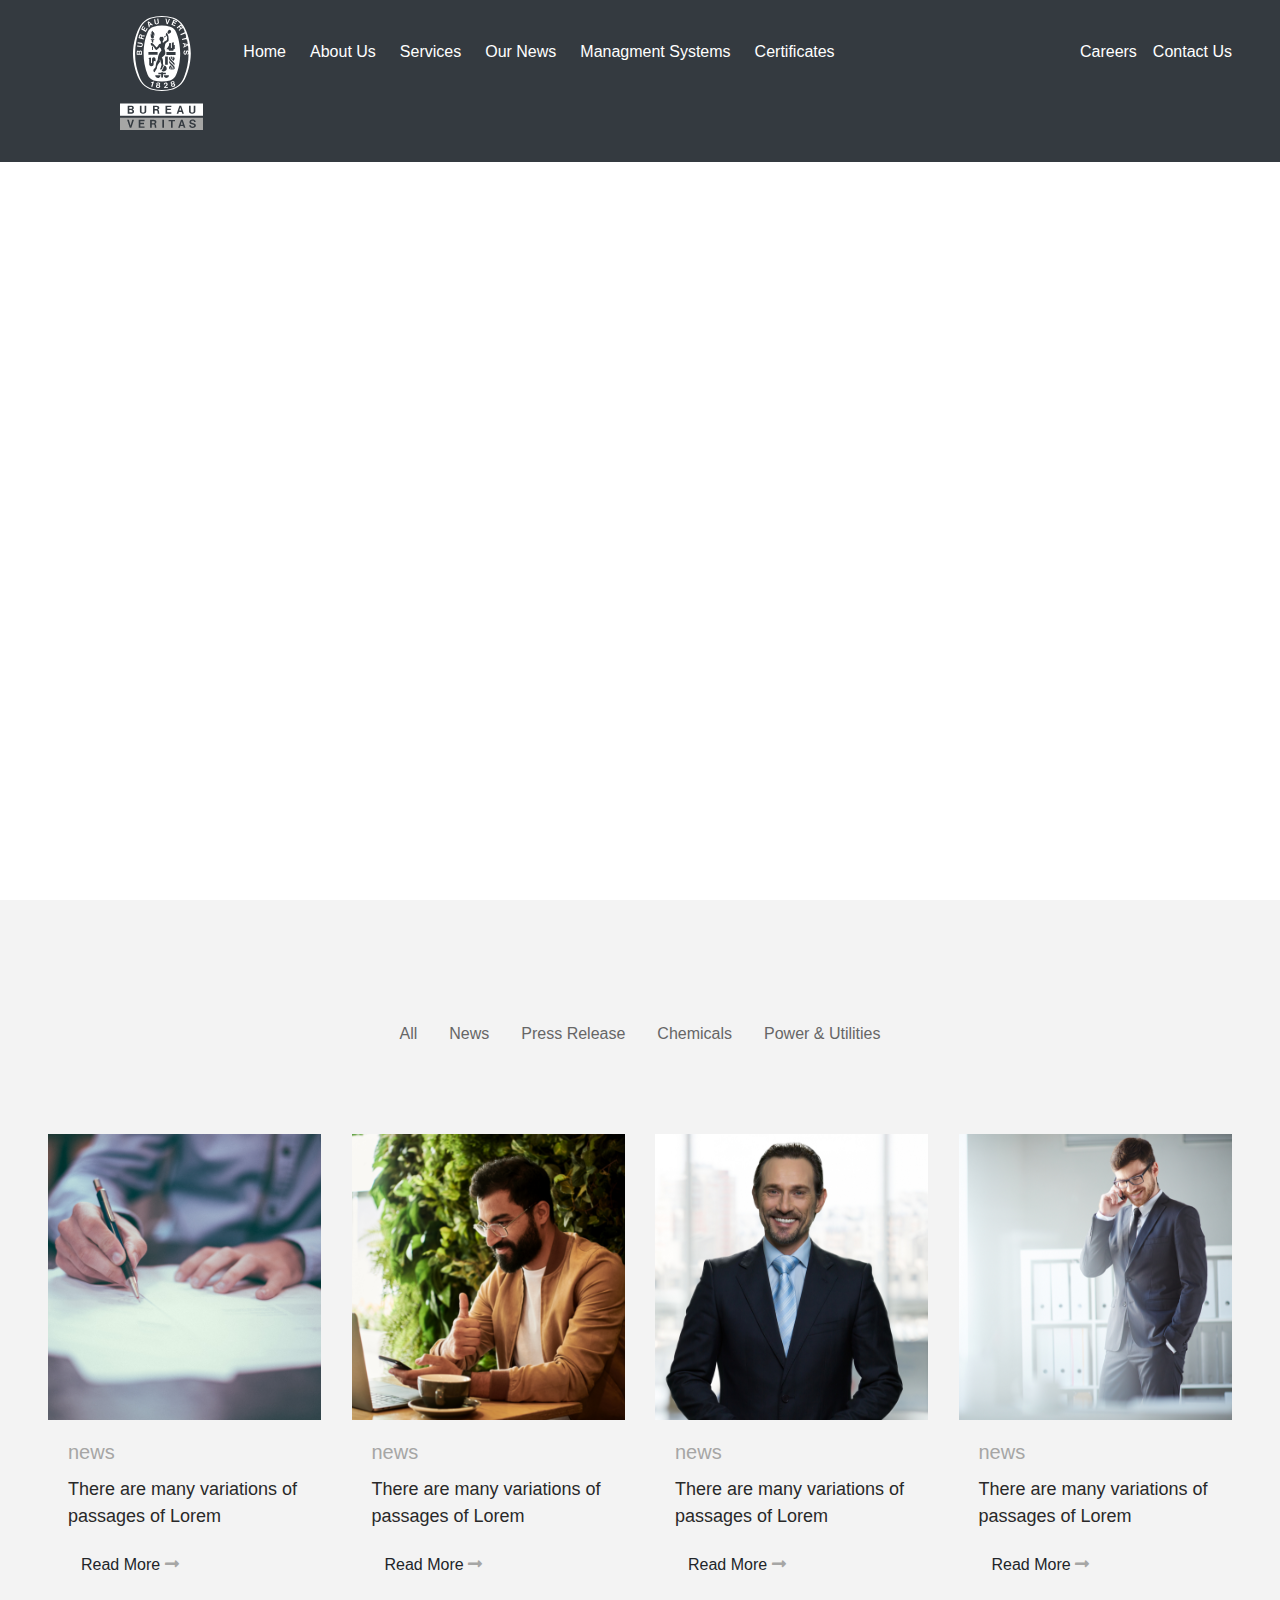
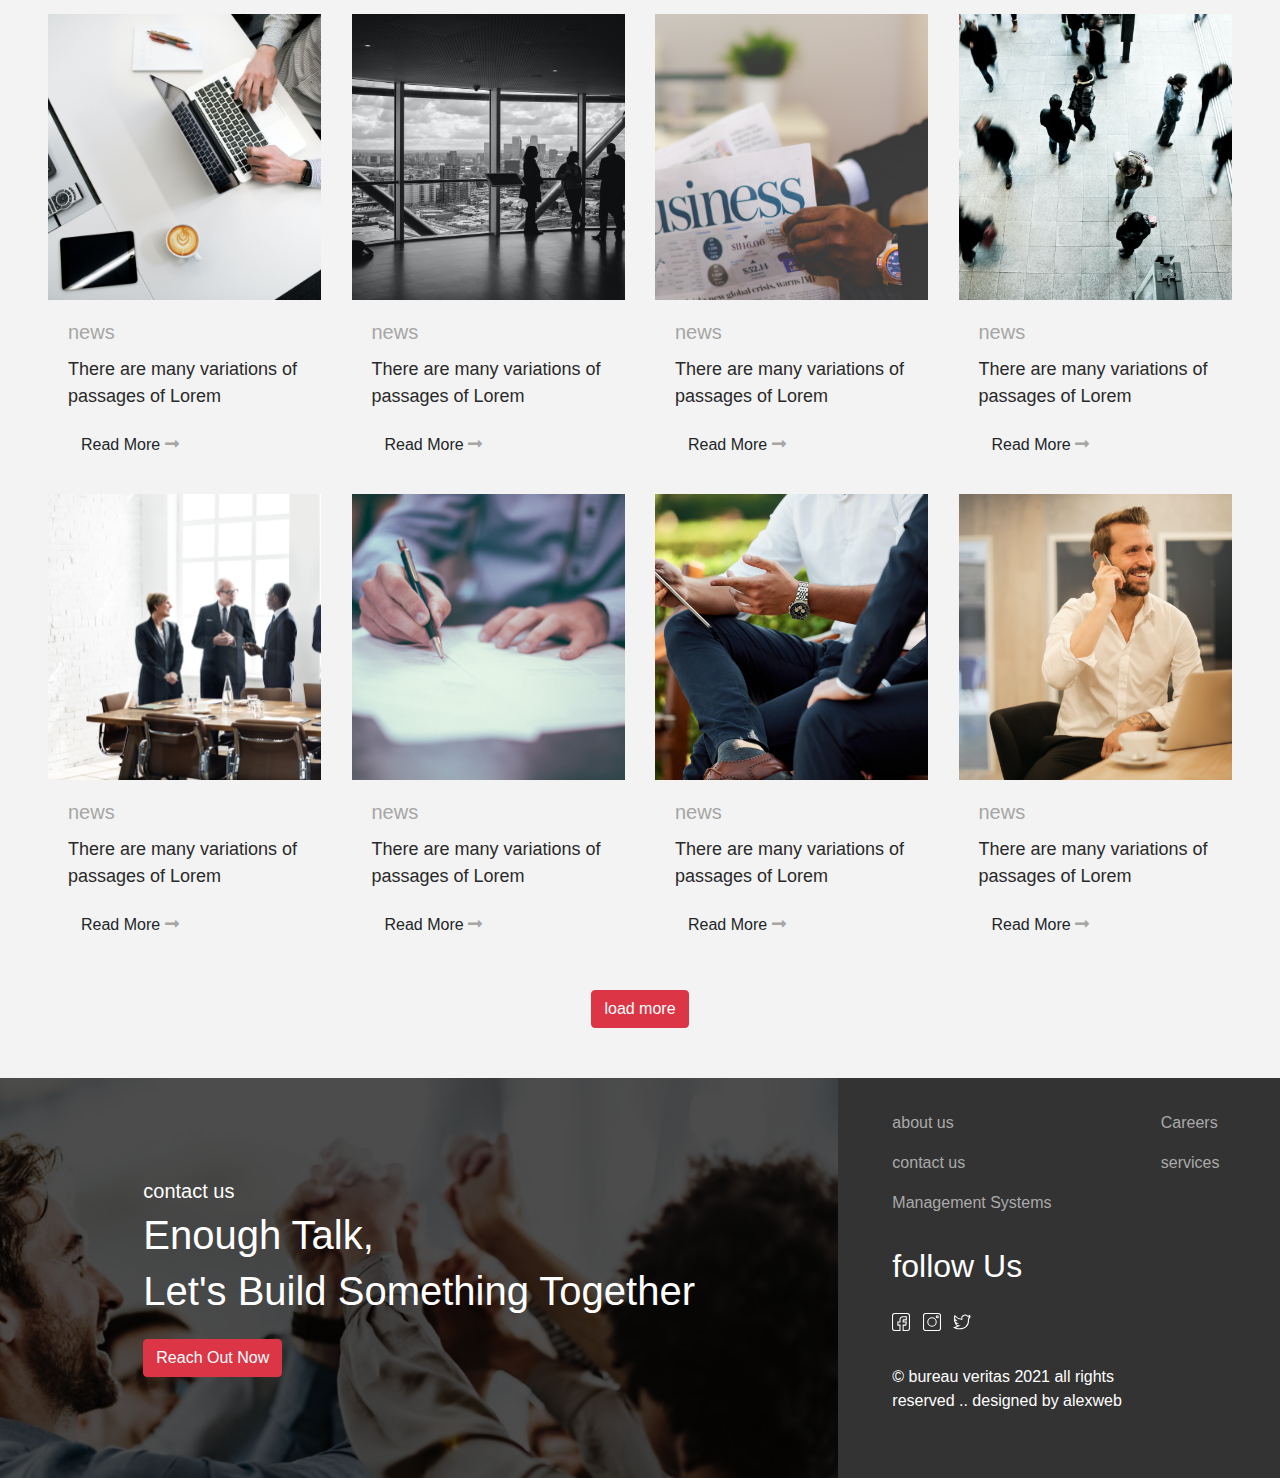
==== news.html @ 4af51568 "news page" ====
<!DOCTYPE html>
<html lang="en">

<head>
   <meta charset="UTF-8">
   <meta http-equiv="X-UA-Compatible" content="IE=edge">
   <meta name="viewport" content="width=device-width, initial-scale=1.0">
   <title>Home</title>
   <link rel="stylesheet" class="links-foot" href="css/style.css">
   <link rel="stylesheet" class="links-foot" href="css/news.css">
   <!-- //cdn owl -->
   <link rel="stylesheet" href="OwlCarousel2-2.3.4/dist/assets/owl.carousel.min.css">
   <link rel="stylesheet" href="OwlCarousel2-2.3.4/dist/assets/owl.theme.default.min.css">
   <link rel="stylesheet" href="https://cdnjs.cloudflare.com/ajax/libs/font-awesome/4.7.0/css/font-awesome.min.css">
   <link rel="stylesheet" href="https://cdnjs.cloudflare.com/ajax/libs/font-awesome/5.15.3/css/all.min.css">
   
   <link rel="stylesheet" href="https://maxcdn.bootstrapcdn.com/bootstrap/4.5.2/css/bootstrap.min.css">
   <script src="https://ajax.googleapis.com/ajax/libs/jquery/3.5.1/jquery.min.js"></script>
   <script src="https://cdnjs.cloudflare.com/ajax/libs/popper.js/1.16.0/umd/popper.min.js"></script>
   <script src="https://maxcdn.bootstrapcdn.com/bootstrap/4.5.2/js/bootstrap.min.js"></script>
</head>

<body>
   <header>
      <!-- <div class="mb-auto  p-1 top-nav">


         <div class="d-flex justify-content-between   ">
            <div class="comp-name  text-white">bureau veritas Egypt</div>

            <div class="p-2 mr-1 bg-danger"> <i class="fa fa-search" aria-hidden="true"></i> </div>
         </div>

      </div> -->

      <nav class="navbar navbar-expand-sm  bg-dark">
         <div class="contanier d-md-flex justify-content-center align-items-center   collapse navbar-collapse"   id="collapsibleNavbar">
            <div class="w-100">
               <div class="d-flex mb-3">
                  <div class="p-2">
                     <img src="assets/logo.svg" alt="logo" class="align-items-left logo">
                  </div>
                  <div class="p-2  ">
                     <ul class="navbar-nav d-flex flex-row m-3">
                        <li class="nav-item mr-2">
                           <a class="nav-link" href="index.html">Home</a>
                        </li>
                        <li class="nav-item mr-2">
                           <a class="nav-link" href="#">About Us</a>
                        </li>
                        <li class="nav-item mr-2">
                           <a class="nav-link" href="#">Services</a>
                        </li>
                        <li class="nav-item mr-2">
                           <a class="nav-link" href="#">Our News</a>
                        </li>
                        <li class="nav-item mr-2">
                           <a class="nav-link" href="#">Managment Systems</a>
                        </li>
                        <li class="nav-item mr-2">
                           <a class="nav-link" href="#">Certificates</a>
                        </li>
                     </ul>
                  </div>
                  <div class="p-2 ml-auto  ">
                     <ul class="navbar-nav d-flex flex-row m-3">
                        <li class="nav-item">
                           <a class="nav-link" href="#">Careers</a>
                        </li>
                        <li class="nav-item">
                           <a class="nav-link" href="#">Contact Us</a>
                        </li>
                     </ul>
                  </div>
               </div>
            </div>
         </div>
      </nav>
   </header>
   <!-- <main> -->
<section class="cover-news">
   

      <div class="bg-cover-news  ">
     
       
      </div>
   
</section>

<section class="news-cards">
   <div class="links  ">
      <ul class="nav justify-content-center">
         <li class="nav-item">
         <a class="nav-link nav-news  active" href="#">All</a>
         </li>
         <li class="nav-item">
         <a class="nav-link nav-news " href="#">News</a>
         </li>
         <li class="nav-item">
         <a class="nav-link nav-news" href="#">Press Release</a>
         </li>
         <li class="nav-item">
         <a class="nav-link nav-news  " href="#">Chemicals</a>
         </li>
         <li class="nav-item">
         <a class="nav-link nav-news  " href="#">Power & Utilities</a>
         </li>
      </ul>
   </div>
   <div class="contanier mx-5  ">
      <div class="row">

         <div class="col-md-3">
            <div class="card news-card">
               <div class="news-img-card">
                  <img class="img-fluid " src="assets/new-card-10.png" alt="Card image cap">
               </div>
               <div class="card-body news-content">
                 <h5 class="card-title">news</h5>
                 <p class="card-text ">There are many variations of passages of Lorem</p>
                 <a href="#" class="btn  ">Read More <span>      <i class="fas fa-long-arrow-alt-right news-right-arrow"></i> </span></a>
               </div>
             </div>
         </div>

         <div class="col-md-3">
            <div class="card news-card">
               <div class="news-img-card">
                  <img class="img-fluid " src="assets/new-card-2.png" alt="Card image cap">
               </div>
               <div class="card-body news-content">
                 <h5 class="card-title">news</h5>
                 <p class="card-text ">There are many variations of passages of Lorem</p>
                 <a href="#" class="btn  ">Read More <span>      <i class="fas fa-long-arrow-alt-right news-right-arrow"></i> </span></a>
               </div>
             </div>
         </div>

         <div class="col-md-3">
            <div class="card news-card">
               <div class="news-img-card">
                  <img class="img-fluid " src="assets/new-card-3.png" alt="Card image cap">
               </div>
               <div class="card-body news-content">
                 <h5 class="card-title">news</h5>
                 <p class="card-text ">There are many variations of passages of Lorem</p>
                 <a href="#" class="btn  ">Read More <span>      <i class="fas fa-long-arrow-alt-right news-right-arrow"></i> </span></a>
               </div>
             </div>
         </div>

         <div class="col-md-3">
            <div class="card news-card">
               <div class="news-img-card">
                  <img class="img-fluid " src="assets/new-card-4.png" alt="Card image cap">
               </div>
               <div class="card-body news-content">
                 <h5 class="card-title">news</h5>
                 <p class="card-text ">There are many variations of passages of Lorem</p>
                 <a href="#" class="btn  ">Read More <span>      <i class="fas fa-long-arrow-alt-right news-right-arrow"></i> </span></a>
               </div>
             </div>
         </div>
         <div class="col-md-3">
            <div class="card news-card">
               <div class="news-img-card">
                  <img class="img-fluid " src="assets/new-card-5.png" alt="Card image cap">
               </div>
               <div class="card-body news-content">
                 <h5 class="card-title">news</h5>
                 <p class="card-text ">There are many variations of passages of Lorem</p>
                 <a href="#" class="btn  ">Read More <span>      <i class="fas fa-long-arrow-alt-right news-right-arrow"></i> </span></a>
               </div>
             </div>
         </div>

         <div class="col-md-3">
            <div class="card news-card">
               <div class="news-img-card">
                  <img class="img-fluid " src="assets/new-card-6.png" alt="Card image cap">
               </div>
               <div class="card-body news-content">
                 <h5 class="card-title">news</h5>
                 <p class="card-text ">There are many variations of passages of Lorem</p>
                 <a href="#" class="btn  ">Read More <span>      <i class="fas fa-long-arrow-alt-right news-right-arrow"></i> </span></a>
               </div>
             </div>
         </div>

         <div class="col-md-3">
            <div class="card news-card">
               <div class="news-img-card">
                  <img class="img-fluid " src="assets/new-card-7.png" alt="Card image cap">
               </div>
               <div class="card-body news-content">
                 <h5 class="card-title">news</h5>
                 <p class="card-text ">There are many variations of passages of Lorem</p>
                 <a href="#" class="btn  ">Read More <span>      <i class="fas fa-long-arrow-alt-right news-right-arrow"></i> </span></a>
               </div>
             </div>
         </div>

         <div class="col-md-3">
            <div class="card news-card">
               <div class="news-img-card">
                  <img class="img-fluid " src="assets/new-card-8.png" alt="Card image cap">
               </div>
               <div class="card-body news-content">
                 <h5 class="card-title">news</h5>
                 <p class="card-text ">There are many variations of passages of Lorem</p>
                 <a href="#" class="btn  ">Read More <span>      <i class="fas fa-long-arrow-alt-right news-right-arrow"></i> </span></a>
               </div>
             </div>
         </div>
         <div class="col-md-3">
            <div class="card news-card">
               <div class="news-img-card">
                  <img class="img-fluid " src="assets/new-card-9.png" alt="Card image cap">
               </div>
               <div class="card-body news-content">
                 <h5 class="card-title">news</h5>
                 <p class="card-text ">There are many variations of passages of Lorem</p>
                 <a href="#" class="btn  ">Read More <span>      <i class="fas fa-long-arrow-alt-right news-right-arrow"></i> </span></a>
               </div>
             </div>
         </div>

         <div class="col-md-3">
            <div class="card news-card">
               <div class="news-img-card">
                  <img class="img-fluid " src="assets/new-card-10.png" alt="Card image cap">
               </div>
               <div class="card-body news-content">
                 <h5 class="card-title">news</h5>
                 <p class="card-text ">There are many variations of passages of Lorem</p>
                 <a href="#" class="btn  ">Read More <span>      <i class="fas fa-long-arrow-alt-right news-right-arrow"></i> </span></a>
               </div>
             </div>
         </div>

         <div class="col-md-3">
            <div class="card news-card">
               <div class="news-img-card">
                  <img class="img-fluid " src="assets/new-card-11.png" alt="Card image cap">
               </div>
               <div class="card-body news-content">
                 <h5 class="card-title">news</h5>
                 <p class="card-text ">There are many variations of passages of Lorem</p>
                 <a href="#" class="btn  ">Read More <span>      <i class="fas fa-long-arrow-alt-right news-right-arrow"></i> </span></a>
               </div>
             </div>
         </div>

         <div class="col-md-3">
            <div class="card news-card">
               <div class="news-img-card">
                  <img class="img-fluid " src="assets/new-card-12.png" alt="Card image cap">
               </div>
               <div class="card-body news-content">
                 <h5 class="card-title">news</h5>
                 <p class="card-text ">There are many variations of passages of Lorem</p>
                 <a href="#" class="btn  ">Read More  <span>      <i class="fas fa-long-arrow-alt-right news-right-arrow"></i> </span></a>
               </div>
               
             </div>
         </div>
         
      </div>
      <div class="text-center load-more">
         <a href="" class="btn  btn-danger"> load more</a>
      </div>
   </div>

</section>



   <!-- <main> -->
   <footer class="text-white   footer">
      <!-- <div class="contanier"> -->
         <div class="row mx-0">
            <div class="col-md-8 pl-0 mb-4 mb-md-0">
               <div class="bg-footer">
                  <div class="footer-over-lay mask d-flex justify-content-center align-items-center h-100 w-100">
                     <div class="text-white">
                        <h5>contact us</h5>
                        <h1>Enough Talk,</h1>
                        <h2 class="Helvetica">Let's Build Something Together</h2>
                        <a href="" class="btn btn-danger mt-3 ">Reach Out Now</a>
                     </div>
                     
                  </div>
               </div>
            </div>



            <div class=" col-md-4 mb-4 mb-md-0">
               <div class="contanier h-100 d-flex justify-content-center align-items-center pl-4  ">

                  <div class="row">
                     <div class="col-8 mb-3   ">
                        <a class="" href="#">about us</a>
                     </div>
                     <div class="col-4 mb-3">
                        <a href="#">Careers</a>
                     </div>
                     <div class="col-8 mb-3">
                        <a href="#">contact us</a>
                     </div>
                     <div class="col-4 mb-3">
                        <a href="#">services</a>
                     </div>
                     <div class="col-8 mb-3">
                        <a href="#">Management Systems</a>
                     </div>
                     <div class="col-4 mb-3">
                        <a href="#"> </a>
                     </div>
                     <div class="col-8 mt-3 mb-3">
                        <a  ><h2>follow Us</h2></a>
                     </div>
                     <div class="col-4 mb-3">
                         
                     </div>
                     <div class="col-8 mb-3">
                        <a   class=" mr-2 " href="#"> <img src="assets/facebook-icon.svg"  > </a>
                        <a class=" mr-2 " href="#"> <img src="assets/insta-icon.svg"  > </a>
                        <a class=" mr-2 " href="#"> <img src="assets/twitter-icon.svg"  > </a>
                     </div>
                     <div class="col-4 mb-3">
                        <a href="#"> </a>
                     </div>
                     <div class="col-8 mt-3 mb-3">
                       <div>© bureau veritas 2021 all rights reserved .. designed by alexweb</div>
                     </div>
                     <div class="col-4 mb-3">
                        <a href="#"> </a>
                     </div>
                     <div class="col-8 mb-3">
                        

                     </div>
                     <div class="col-4 mb-3">
                        <a href="#"> </a>
                     </div>
   
   
                  </div>
               </div>
             
            </div>
         </div>
      <!-- </div> -->
      <!-- </div>

      </div> -->

   </footer>
   <script src="https://cdnjs.cloudflare.com/ajax/libs/jquery/3.5.1/jquery.min.js"
      integrity="sha512-bLT0Qm9VnAYZDflyKcBaQ2gg0hSYNQrJ8RilYldYQ1FxQYoCLtUjuuRuZo+fjqhx/qtq/1itJ0C2ejDxltZVFg=="
      crossorigin="anonymous" referrerpolicy="no-referrer"></script>
   <script src="OwlCarousel2-2.3.4/dist/owl.carousel.min.js"></script>
   <script src="js/customs.js"></script>
</body>

</html>
---- css/style.css ----
body {
  background: rgba(15, 17, 27, 0.8);
}

.top-nav {
  background-color: #262729;
}

.comp-name {
  margin-left: 9%;
}

#myCarousel {
  position: relative;

}

/* Make the image fully responsive */
.carousel-inner img {
  width: 100%;
  height: 100%;
}

.about-carousel {
  width: 100%;
  height: 100%;
}

.content {
  margin-top: 17em;
  margin-left: 6em;
  z-index: 1;
  width: 50%;
}

.image-carousel {
  position: relative;
  background-image: url("../assets/carousel-1.png");
  background-repeat: no-repeat;
  background-size: cover;
  background-position: center center;

}

.section-1-over-lay {
  position: absolute;
  top: 0;
  background-color: rgba(0, 0, 0, 0.3);
}

.section-2-over-lay {
  position: absolute;
  top: 0;
  left: 0;
  bottom: 0;
  right: 0;
  height: 100%;
  width: 100%;
  background-color: rgba(0, 0, 0, 0.4);
}




.section-2-img {
  position: relative;
  height: 100%;
  width: auto;

  background-image: url("../assets/card-1.png");
  background-repeat: no-repeat;
}

.section-2-img2 {
  position: relative;
  height: 100%;
  width: auto;
  background-image: url("../assets/card-2.png");
  background-repeat: no-repeat;
}

.section-2-img3 {
  position: relative;
  height: 100%;
  width: auto;
  background-image: url("../assets/card-3.png");
  background-repeat: no-repeat;
}

.line_height {

  line-height: 2;
}

.enviroment {
  height: 90%;
  width: 100%;
  background-image: url("../assets/enviroment.png");
  background-repeat: no-repeat;
}

.enviroment2 {
  height: 100%;
  width: 100%;
  background-color: #F3F3F3;

}

.sec-enviroment {
  height: 100%;
  width: 100%;
  background-color: #F3F3F3;
  position: relative;

}

.ababbaba {
  position: absolute;
  height: 43%;
  width: 35%;
  top: 150px;
  right: 250;


}

.OUR-MISSION {
  color: #F1384D;
  text-decoration: none;
}

.our-services {
  position: relative;
}

 
.p-service {
  font-size: 20px;

}

.our-ser {
  height: 400;

}

.OUR-MISSION-anchor {
  /* color: #F1384D; */
  text-decoration: none;
}

.bg-our-ser {
  background-image: url("../assets/bg-our-service.png");
  background-size: cover;
  background-position: center center;
  background-repeat: no-repeat;
}

.centered {
  font-size: 20px;
}

.centered-service {
  font-size: 16px;
}

.Helvetica {
  font-size: 40px;
  font-family: Helvetica 35, thin;
  font-weight: lighter;
}

/* --------------------------------------- */
.column {
  float: left;
  width: 33.33%;
}

/* Clearfix (clear floats) */
.row::after {
  content: "";
  clear: both;
  display: table;
}

/* --------------------------------------- */




.heading {
  font-size: 16px;
  color: #B0002D;
  font-family: Helvetica;
}

.card-heading {
  font-size: 18px;
  color: #B0002D;
  font-family: Helvetica;
  text-align: left;

}

.card-paragraph {
  color: #292929;
  font-size: 16px;
  font-weight: bolder;
  justify-content: left;
  text-align: left;
}

.card-paragraph-text {
  color: #A6A6A5;
  font-size: 16px;
  text-align: left;
}

.card-photo {
  border-radius: 50%;
  width: 50%;
  height: 100px;
  align-items: center;
}

.bg {
  /* The image used */
  background-image: url("");

  /* Full height */
  height: 100%;

  /* Center and scale the image nicely */
  background-position: center;
  background-repeat: no-repeat;
  background-size: cover;
}

.nav-link {
  font-size: 16px;
  font-family: Helvetica;
  text-decoration: none;
  color: #FFFFFF;
}

.links-foot {
  text-decoration: none;
  color: #FFFFFF;
}

.logo {
  margin-left: 6em;
  /* margin-right: 5em; */
}


.right-icons {
  margin-left: 4em;
  /* margin-right: 5em; */
}

#carousel {
  background: rgba(15, 17, 27, 0.8);

  /* opacity: 50%; */
}

.indicator-aboutus {
  margin-top: 20em;
}

.hr-color hr {
  background-color: white;
}

.links {
  margin-top: 4em;
  /* padding-top: 20px; */
}

.logo-icons {
  margin-top: 5em;
}

#owl-demo .item {
  background: #42bdc2;
  padding: 30px 0px;
  margin: 10px;
  color: #FFF;
  -webkit-border-radius: 3px;
  -moz-border-radius: 3px;
  border-radius: 3px;
  text-align: center;
}

.owl-nav{
  color: white;
}
.owl-stage {
  transition: all 0s ease 0s;
  width: 5880px;
  transform: translate3d(-1102px, 0px, 0px);
}



.quicks-links {
  margin-left: 190px;
}

.image-owl {
  width: 80em;
  height: auto;

}

.center {
  width: 40em;
  height: 100%;
}


.bg-footer {
  background-image: url("../assets/bg-footer.png");

  height: 400px;

  background-position: center;
  background-repeat: no-repeat;
  background-size: cover;
}

.footer {
  min-height: 400px;
}

footer {
  background: #333333;
  color: #aaa;

}

footer a {
  color: #aaa;
}
/* 
footer a:hover {
  color: #fff;
}

footer h3 {
  color: #0894d1;
  letter-spacing: 1px;
  margin: 30px 0 20px;
} */

/* footer .three-column {
  overflow: hidden;
} */

/* footer .three-column li {
  width: 33.3333%;
  float: left;
  padding: 5px 0;
} */

/* footer .socila-list {
  overflow: hidden;
  margin: 20px 0 10px;
}

footer .socila-list li {
  float: left;
  margin-right: 3px;
  opacity: 0.7;
  overflow: hidden;
  border-radius: 50%;
  transition: all 0.3s ease-in-out;
} */

/* footer .socila-list li:hover {
  opacity: 1;
} */

/* footer .img-thumbnail {
  background: rgba(0, 0, 0, 0.2);
  border: 1px solid #444;
  margin-bottom: 5px;
} */


/********* news *********/
.news {
  height: 450px;
  background-color: #F3F3F3;
  position: relative;
}

.news .latest-news {
  height: 300px;
  text-align: center;

}

.news .news-wrapper {
  position: absolute;
  width: 100%;
  top: -35%;
}

.news .news-padding {
  width: 100%;
  margin: 0 auto;

}

.news .owl-item .item {
  transform: translate3d(0, 0, 0);
  /* DO NOT REMEMBER WHERE TU PUT THIS, SEARCH FOR 3D ACCELERATION */
  margin: 50px 0;
  /* OVERWRITE PLUGIN MARGIN */
}

.news .news-slider .owl-item .item img {
  -webkit-transition: 0.3s;
  -webkit-box-shadow: 0 5px 10px 0 rgba(0, 0, 0, 0.1);
  box-shadow: 0 5px 10px 0 rgba(0, 0, 0, 0.1);
  -o-transition: 0.3s;
  transition: 0.3s;
  -webkit-transform: scale(0.8);
  -ms-transform: scale(0.8);
  transform: scale(0.8);
}

.news .news-slider .owl-item.center .item img {
  -webkit-transform: scale(1.15);
  -ms-transform: scale(1.15);
  transform: scale(1.15);
}

.news .news-slider .owl-nav {
  text-align: center;
}

.news .news-slider .owl-nav button {
  font-size: 24px;

  color: white;
}

.news .news-slider .owl-nav .owl-prev {

  position: absolute;
  top: 28%;
  margin-left: -80px !important;
  display: block !important;

}

.news .news-slider .owl-nav .owl-next {

  position: absolute;
  top: 28%;
  right: -80px !important;
  display: block !important;

}

@media screen and (max-width:1300px) {
  .news .news-slider .owl-nav .owl-prev {
    margin-left: 0px !important;
    left: -20px !important;
  }

  .news .news-slider .owl-nav .owl-next {
    right: -20px !important;
  }
}

@media screen and (max-width:576px) {
  .news .news-slider .owl-nav .owl-prev {
    margin-left: 0px !important;
    left: 0px !important;
  }

  .news .news-slider .owl-nav .owl-next {
    right: 0px !important;
  }
}

.owl-theme .owl-controls .owl-page {
  display: inline-block;
}

.owl-theme .owl-controls .owl-page span {
  background: none repeat scroll 0 0 #869791;
  border-radius: 20px;
  display: block;
  height: 12px;
  margin: 5px 7px;
  opacity: 0.5;
  width: 12px;
}

.owl-dots button i {
  position: absolute;
  z-index: 9999;
  width: 100%;
  height: 100%;
}
a{
  text-decoration: none  ;
}
.footer-over-lay {
  
  top: 0;
  background-color: rgba(0, 0, 0, 0.7);
}

/********* end of news *********/
---- css/news.css ----
.cover-news{
    height: calc(100vh - 162px);
    
}
.bg-cover-news{
    height: calc(100vh - 162px);
    /* height: 100vh; */
    /* width: 100%; */
    background: url("../assets/bg-cover-news.png") center left ;
    background-repeat: no-repeat;
    background-size: cover;

 }
 .news-cards{
     height: auto;
     padding: 50px 0px;
     background-color: #F3F3F3;
    
 }
 .news-cards .news-card{
    height: 400px;
    margin-top: 80px;
 }
 .news-cards .nav-news{
    font-size: 16px;
    font-family: Helvetica;
    text-decoration: none;
    color: #666666;
  }
  .news-cards .card{
     border: none !important;
     background-color: transparent !important;
 }
.news-right-arrow{
    color: #A6A6A5;
    
}
 .news-cards .card-title{
    color: #A6A6A5
 }
 .news-cards .card-text{
     color: #292929;
     font-size: 18px;
 }
 .news-img-card{
     height: 80%;
 }
 .news-content{
     height: 40%;
     margin-bottom: 16px;
    }
    @media screen and (max-width: 929px) and (min-width: 767px){
       .news-img-card{
           height: 40%;
       }
     }
.load-more{
    padding-top: 6em;
}
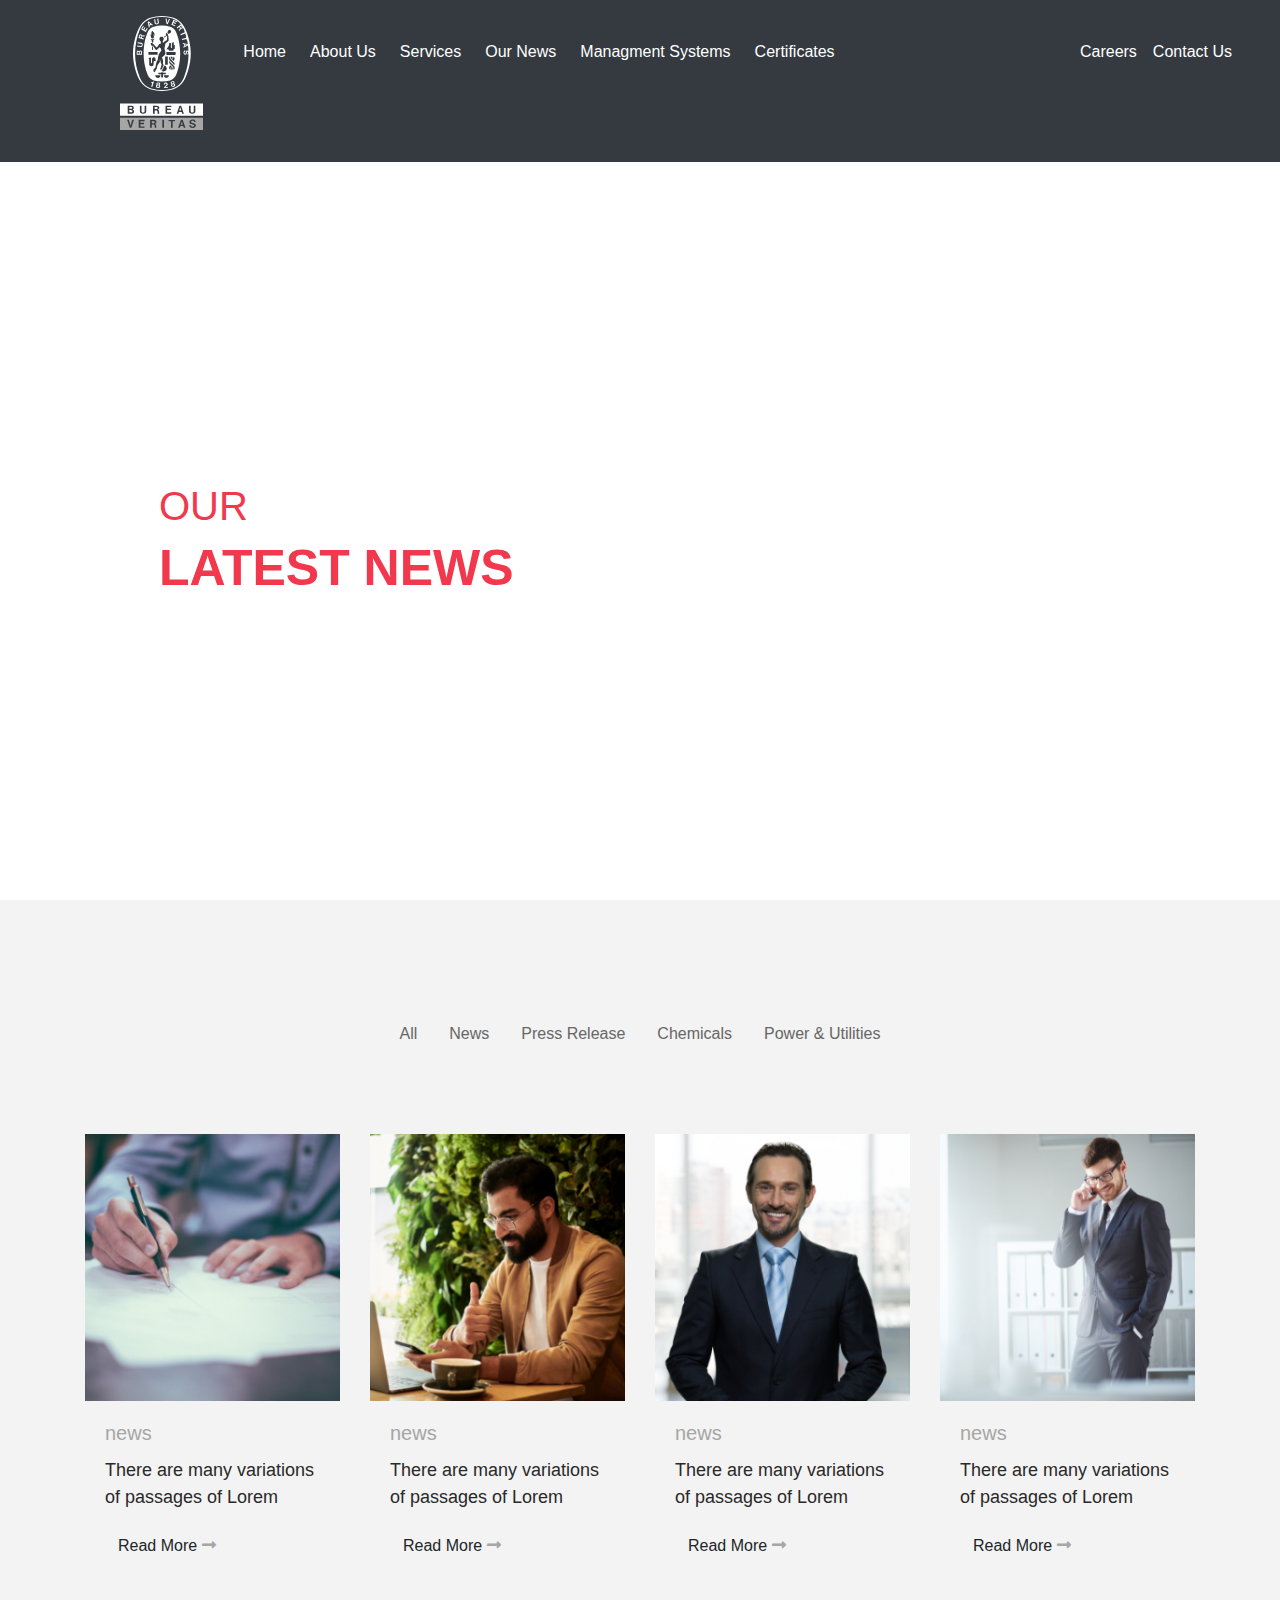
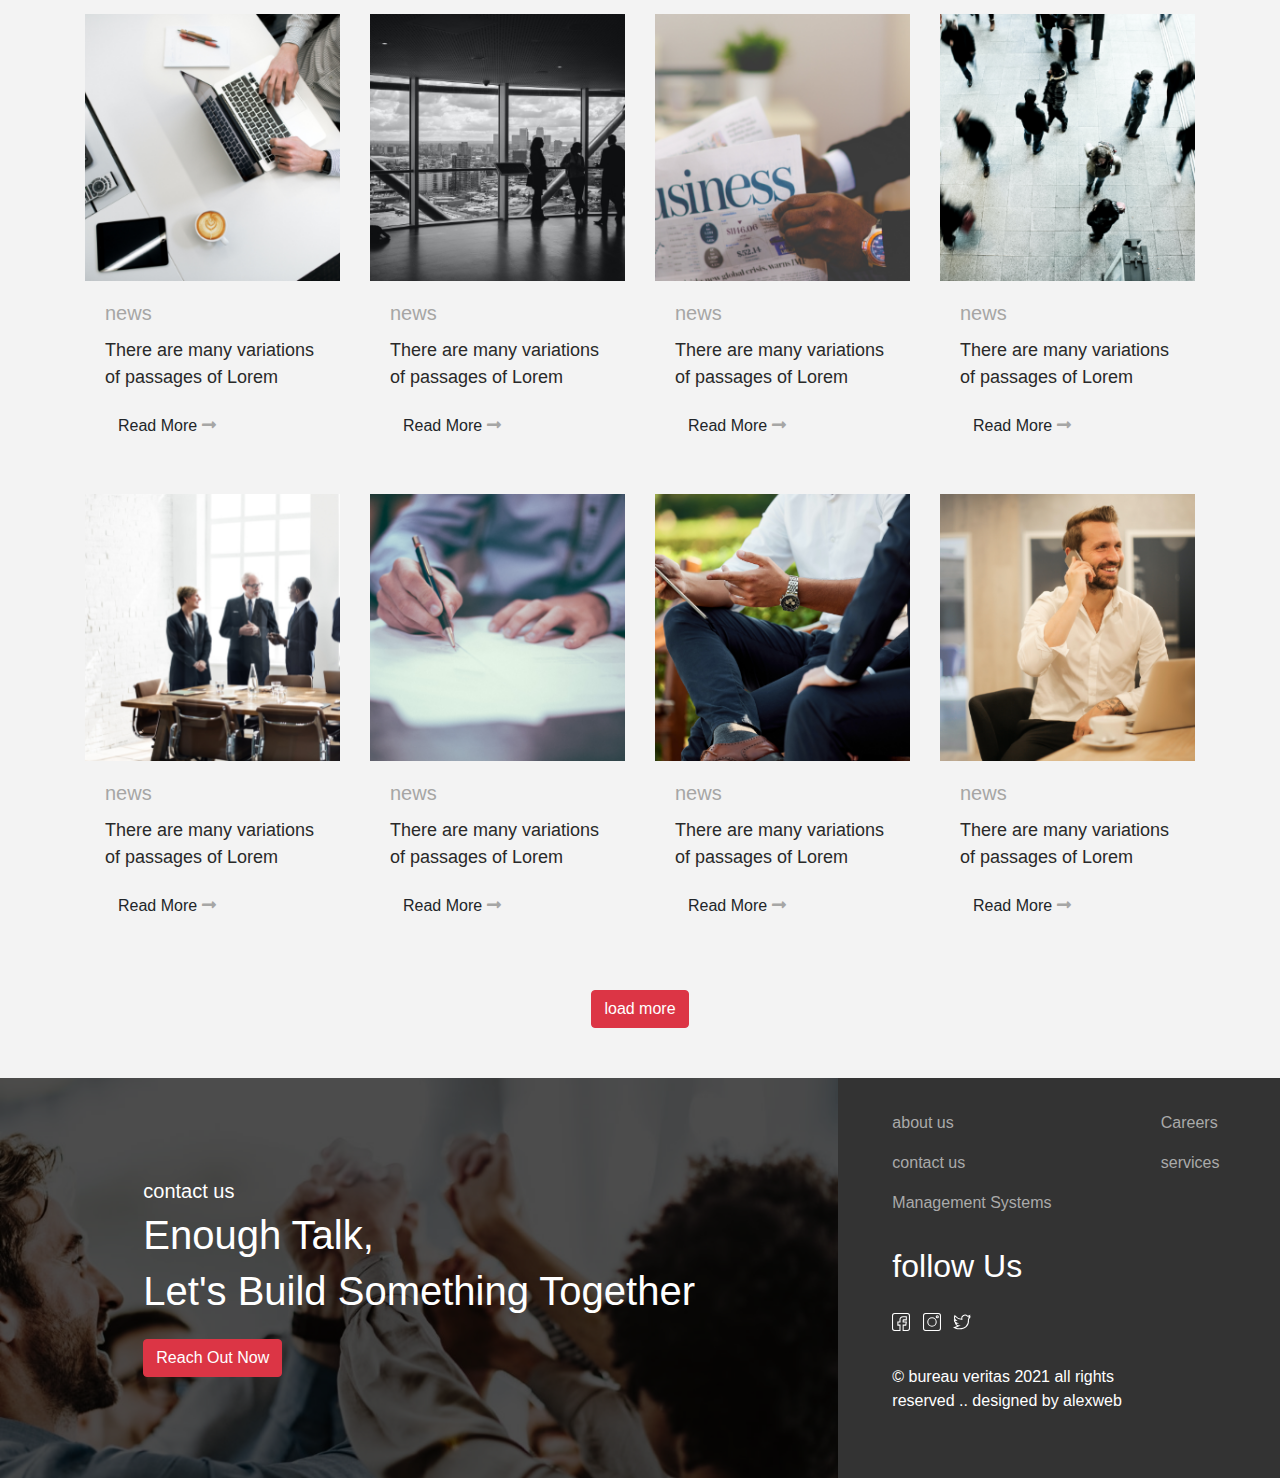
==== commit 5a3f9991: "our-news-page" ====
--- a/news.html
+++ b/news.html
@@ -13,7 +13,7 @@
    <link rel="stylesheet" href="OwlCarousel2-2.3.4/dist/assets/owl.theme.default.min.css">
    <link rel="stylesheet" href="https://cdnjs.cloudflare.com/ajax/libs/font-awesome/4.7.0/css/font-awesome.min.css">
    <link rel="stylesheet" href="https://cdnjs.cloudflare.com/ajax/libs/font-awesome/5.15.3/css/all.min.css">
-   
+
    <link rel="stylesheet" href="https://maxcdn.bootstrapcdn.com/bootstrap/4.5.2/css/bootstrap.min.css">
    <script src="https://ajax.googleapis.com/ajax/libs/jquery/3.5.1/jquery.min.js"></script>
    <script src="https://cdnjs.cloudflare.com/ajax/libs/popper.js/1.16.0/umd/popper.min.js"></script>
@@ -34,7 +34,8 @@
       </div> -->
 
       <nav class="navbar navbar-expand-sm  bg-dark">
-         <div class="contanier d-md-flex justify-content-center align-items-center   collapse navbar-collapse"   id="collapsibleNavbar">
+         <div class="contanier d-md-flex justify-content-center align-items-center   collapse navbar-collapse"
+            id="collapsibleNavbar">
             <div class="w-100">
                <div class="d-flex mb-3">
                   <div class="p-2">
@@ -78,280 +79,312 @@
       </nav>
    </header>
    <!-- <main> -->
-<section class="cover-news">
-   
-
-      <div class="bg-cover-news  ">
-     
-       
+   <section class="cover-news">
+
+
+      <div class="bg-cover-news position-relative ">
+         <div class="content text-white  position-absolute top-30 start-30">
+            <div class="mask  rgba-gradient align-items-center">
+               <div class="container ">
+                  <div class="row  w-100 mt-5">
+                     <div class="col-md-12 col-12   w-100 mb-5   text-center text-md-left ">
+                        <div class="about-carousel ml-5">
+                           <h3 class="h3-responsive  wow fadeInLeft  Helvetica our-news" data-wow-delay="0.3s"> OUR
+                           </h3>
+                           <h3 class="mb-3 wow fadeInLeft  font-weight-bolder our-latest-news" data-wow-delay="0.3s">
+                              LATEST NEWS</h3>
+
+                        </div>
+                     </div>
+                  </div>
+               </div>
+            </div>
+
+         </div>
+
+   </section>
+
+   <section class="news-cards">
+      <div class="links  ">
+         <ul class="nav justify-content-center">
+            <li class="nav-item">
+               <a class="nav-link nav-news  active" href="#">All</a>
+            </li>
+            <li class="nav-item">
+               <a class="nav-link nav-news " href="#">News</a>
+            </li>
+            <li class="nav-item">
+               <a class="nav-link nav-news" href="#">Press Release</a>
+            </li>
+            <li class="nav-item">
+               <a class="nav-link nav-news  " href="#">Chemicals</a>
+            </li>
+            <li class="nav-item">
+               <a class="nav-link nav-news  " href="#">Power & Utilities</a>
+            </li>
+         </ul>
       </div>
-   
-</section>
-
-<section class="news-cards">
-   <div class="links  ">
-      <ul class="nav justify-content-center">
-         <li class="nav-item">
-         <a class="nav-link nav-news  active" href="#">All</a>
-         </li>
-         <li class="nav-item">
-         <a class="nav-link nav-news " href="#">News</a>
-         </li>
-         <li class="nav-item">
-         <a class="nav-link nav-news" href="#">Press Release</a>
-         </li>
-         <li class="nav-item">
-         <a class="nav-link nav-news  " href="#">Chemicals</a>
-         </li>
-         <li class="nav-item">
-         <a class="nav-link nav-news  " href="#">Power & Utilities</a>
-         </li>
-      </ul>
-   </div>
-   <div class="contanier mx-5  ">
-      <div class="row">
-
-         <div class="col-md-3">
-            <div class="card news-card">
-               <div class="news-img-card">
-                  <img class="img-fluid " src="assets/new-card-10.png" alt="Card image cap">
-               </div>
-               <div class="card-body news-content">
-                 <h5 class="card-title">news</h5>
-                 <p class="card-text ">There are many variations of passages of Lorem</p>
-                 <a href="#" class="btn  ">Read More <span>      <i class="fas fa-long-arrow-alt-right news-right-arrow"></i> </span></a>
-               </div>
-             </div>
-         </div>
-
-         <div class="col-md-3">
-            <div class="card news-card">
-               <div class="news-img-card">
-                  <img class="img-fluid " src="assets/new-card-2.png" alt="Card image cap">
-               </div>
-               <div class="card-body news-content">
-                 <h5 class="card-title">news</h5>
-                 <p class="card-text ">There are many variations of passages of Lorem</p>
-                 <a href="#" class="btn  ">Read More <span>      <i class="fas fa-long-arrow-alt-right news-right-arrow"></i> </span></a>
-               </div>
-             </div>
-         </div>
-
-         <div class="col-md-3">
-            <div class="card news-card">
-               <div class="news-img-card">
-                  <img class="img-fluid " src="assets/new-card-3.png" alt="Card image cap">
-               </div>
-               <div class="card-body news-content">
-                 <h5 class="card-title">news</h5>
-                 <p class="card-text ">There are many variations of passages of Lorem</p>
-                 <a href="#" class="btn  ">Read More <span>      <i class="fas fa-long-arrow-alt-right news-right-arrow"></i> </span></a>
-               </div>
-             </div>
-         </div>
-
-         <div class="col-md-3">
-            <div class="card news-card">
-               <div class="news-img-card">
-                  <img class="img-fluid " src="assets/new-card-4.png" alt="Card image cap">
-               </div>
-               <div class="card-body news-content">
-                 <h5 class="card-title">news</h5>
-                 <p class="card-text ">There are many variations of passages of Lorem</p>
-                 <a href="#" class="btn  ">Read More <span>      <i class="fas fa-long-arrow-alt-right news-right-arrow"></i> </span></a>
-               </div>
-             </div>
-         </div>
-         <div class="col-md-3">
-            <div class="card news-card">
-               <div class="news-img-card">
-                  <img class="img-fluid " src="assets/new-card-5.png" alt="Card image cap">
-               </div>
-               <div class="card-body news-content">
-                 <h5 class="card-title">news</h5>
-                 <p class="card-text ">There are many variations of passages of Lorem</p>
-                 <a href="#" class="btn  ">Read More <span>      <i class="fas fa-long-arrow-alt-right news-right-arrow"></i> </span></a>
-               </div>
-             </div>
-         </div>
-
-         <div class="col-md-3">
-            <div class="card news-card">
-               <div class="news-img-card">
-                  <img class="img-fluid " src="assets/new-card-6.png" alt="Card image cap">
-               </div>
-               <div class="card-body news-content">
-                 <h5 class="card-title">news</h5>
-                 <p class="card-text ">There are many variations of passages of Lorem</p>
-                 <a href="#" class="btn  ">Read More <span>      <i class="fas fa-long-arrow-alt-right news-right-arrow"></i> </span></a>
-               </div>
-             </div>
-         </div>
-
-         <div class="col-md-3">
-            <div class="card news-card">
-               <div class="news-img-card">
-                  <img class="img-fluid " src="assets/new-card-7.png" alt="Card image cap">
-               </div>
-               <div class="card-body news-content">
-                 <h5 class="card-title">news</h5>
-                 <p class="card-text ">There are many variations of passages of Lorem</p>
-                 <a href="#" class="btn  ">Read More <span>      <i class="fas fa-long-arrow-alt-right news-right-arrow"></i> </span></a>
-               </div>
-             </div>
-         </div>
-
-         <div class="col-md-3">
-            <div class="card news-card">
-               <div class="news-img-card">
-                  <img class="img-fluid " src="assets/new-card-8.png" alt="Card image cap">
-               </div>
-               <div class="card-body news-content">
-                 <h5 class="card-title">news</h5>
-                 <p class="card-text ">There are many variations of passages of Lorem</p>
-                 <a href="#" class="btn  ">Read More <span>      <i class="fas fa-long-arrow-alt-right news-right-arrow"></i> </span></a>
-               </div>
-             </div>
-         </div>
-         <div class="col-md-3">
-            <div class="card news-card">
-               <div class="news-img-card">
-                  <img class="img-fluid " src="assets/new-card-9.png" alt="Card image cap">
-               </div>
-               <div class="card-body news-content">
-                 <h5 class="card-title">news</h5>
-                 <p class="card-text ">There are many variations of passages of Lorem</p>
-                 <a href="#" class="btn  ">Read More <span>      <i class="fas fa-long-arrow-alt-right news-right-arrow"></i> </span></a>
-               </div>
-             </div>
-         </div>
-
-         <div class="col-md-3">
-            <div class="card news-card">
-               <div class="news-img-card">
-                  <img class="img-fluid " src="assets/new-card-10.png" alt="Card image cap">
-               </div>
-               <div class="card-body news-content">
-                 <h5 class="card-title">news</h5>
-                 <p class="card-text ">There are many variations of passages of Lorem</p>
-                 <a href="#" class="btn  ">Read More <span>      <i class="fas fa-long-arrow-alt-right news-right-arrow"></i> </span></a>
-               </div>
-             </div>
-         </div>
-
-         <div class="col-md-3">
-            <div class="card news-card">
-               <div class="news-img-card">
-                  <img class="img-fluid " src="assets/new-card-11.png" alt="Card image cap">
-               </div>
-               <div class="card-body news-content">
-                 <h5 class="card-title">news</h5>
-                 <p class="card-text ">There are many variations of passages of Lorem</p>
-                 <a href="#" class="btn  ">Read More <span>      <i class="fas fa-long-arrow-alt-right news-right-arrow"></i> </span></a>
-               </div>
-             </div>
-         </div>
-
-         <div class="col-md-3">
-            <div class="card news-card">
-               <div class="news-img-card">
-                  <img class="img-fluid " src="assets/new-card-12.png" alt="Card image cap">
-               </div>
-               <div class="card-body news-content">
-                 <h5 class="card-title">news</h5>
-                 <p class="card-text ">There are many variations of passages of Lorem</p>
-                 <a href="#" class="btn  ">Read More  <span>      <i class="fas fa-long-arrow-alt-right news-right-arrow"></i> </span></a>
-               </div>
-               
-             </div>
-         </div>
-         
+
+
+
+      <div class="container">
+         <div class="row">
+
+            <div class="col-md-3">
+               <div class="card news-card">
+                  <div class="news-img-card">
+                     <img class="img-fluid " src="assets/new-card-10.png" alt="Card image cap">
+                  </div>
+                  <div class="card-body news-content">
+                     <h5 class="card-title">news</h5>
+                     <p class="card-text ">There are many variations of passages of Lorem</p>
+                     <a href="#" class="btn  ">Read More <span> <i
+                              class="fas fa-long-arrow-alt-right news-right-arrow"></i> </span></a>
+                  </div>
+               </div>
+            </div>
+
+            <div class="col-md-3">
+               <div class="card news-card">
+                  <div class="news-img-card">
+                     <img class="img-fluid " src="assets/new-card-2.png" alt="Card image cap">
+                  </div>
+                  <div class="card-body news-content">
+                     <h5 class="card-title">news</h5>
+                     <p class="card-text ">There are many variations of passages of Lorem</p>
+                     <a href="#" class="btn  ">Read More <span> <i
+                              class="fas fa-long-arrow-alt-right news-right-arrow"></i> </span></a>
+                  </div>
+               </div>
+            </div>
+
+            <div class="col-md-3">
+               <div class="card news-card">
+                  <div class="news-img-card">
+                     <img class="img-fluid " src="assets/new-card-3.png" alt="Card image cap">
+                  </div>
+                  <div class="card-body news-content">
+                     <h5 class="card-title">news</h5>
+                     <p class="card-text ">There are many variations of passages of Lorem</p>
+                     <a href="#" class="btn  ">Read More <span> <i
+                              class="fas fa-long-arrow-alt-right news-right-arrow"></i> </span></a>
+                  </div>
+               </div>
+            </div>
+
+            <div class="col-md-3">
+               <div class="card news-card">
+                  <div class="news-img-card">
+                     <img class="img-fluid " src="assets/new-card-4.png" alt="Card image cap">
+                  </div>
+                  <div class="card-body news-content">
+                     <h5 class="card-title">news</h5>
+                     <p class="card-text ">There are many variations of passages of Lorem</p>
+                     <a href="#" class="btn  ">Read More <span> <i
+                              class="fas fa-long-arrow-alt-right news-right-arrow"></i> </span></a>
+                  </div>
+               </div>
+            </div>
+            <div class="col-md-3">
+               <div class="card news-card">
+                  <div class="news-img-card">
+                     <img class="img-fluid " src="assets/new-card-5.png" alt="Card image cap">
+                  </div>
+                  <div class="card-body news-content">
+                     <h5 class="card-title">news</h5>
+                     <p class="card-text ">There are many variations of passages of Lorem</p>
+                     <a href="#" class="btn  ">Read More <span> <i
+                              class="fas fa-long-arrow-alt-right news-right-arrow"></i> </span></a>
+                  </div>
+               </div>
+            </div>
+
+            <div class="col-md-3">
+               <div class="card news-card">
+                  <div class="news-img-card">
+                     <img class="img-fluid " src="assets/new-card-6.png" alt="Card image cap">
+                  </div>
+                  <div class="card-body news-content">
+                     <h5 class="card-title">news</h5>
+                     <p class="card-text ">There are many variations of passages of Lorem</p>
+                     <a href="#" class="btn  ">Read More <span> <i
+                              class="fas fa-long-arrow-alt-right news-right-arrow"></i> </span></a>
+                  </div>
+               </div>
+            </div>
+
+            <div class="col-md-3">
+               <div class="card news-card">
+                  <div class="news-img-card">
+                     <img class="img-fluid " src="assets/new-card-7.png" alt="Card image cap">
+                  </div>
+                  <div class="card-body news-content">
+                     <h5 class="card-title">news</h5>
+                     <p class="card-text ">There are many variations of passages of Lorem</p>
+                     <a href="#" class="btn  ">Read More <span> <i
+                              class="fas fa-long-arrow-alt-right news-right-arrow"></i> </span></a>
+                  </div>
+               </div>
+            </div>
+
+            <div class="col-md-3">
+               <div class="card news-card">
+                  <div class="news-img-card">
+                     <img class="img-fluid " src="assets/new-card-8.png" alt="Card image cap">
+                  </div>
+                  <div class="card-body news-content">
+                     <h5 class="card-title">news</h5>
+                     <p class="card-text ">There are many variations of passages of Lorem</p>
+                     <a href="#" class="btn  ">Read More <span> <i
+                              class="fas fa-long-arrow-alt-right news-right-arrow"></i> </span></a>
+                  </div>
+               </div>
+            </div>
+            <div class="col-md-3">
+               <div class="card news-card">
+                  <div class="news-img-card">
+                     <img class="img-fluid " src="assets/new-card-9.png" alt="Card image cap">
+                  </div>
+                  <div class="card-body news-content">
+                     <h5 class="card-title">news</h5>
+                     <p class="card-text ">There are many variations of passages of Lorem</p>
+                     <a href="#" class="btn  ">Read More <span> <i
+                              class="fas fa-long-arrow-alt-right news-right-arrow"></i> </span></a>
+                  </div>
+               </div>
+            </div>
+
+            <div class="col-md-3">
+               <div class="card news-card">
+                  <div class="news-img-card">
+                     <img class="img-fluid " src="assets/new-card-10.png" alt="Card image cap">
+                  </div>
+                  <div class="card-body news-content">
+                     <h5 class="card-title">news</h5>
+                     <p class="card-text ">There are many variations of passages of Lorem</p>
+                     <a href="#" class="btn  ">Read More <span> <i
+                              class="fas fa-long-arrow-alt-right news-right-arrow"></i> </span></a>
+                  </div>
+               </div>
+            </div>
+
+            <div class="col-md-3">
+               <div class="card news-card">
+                  <div class="news-img-card">
+                     <img class="img-fluid " src="assets/new-card-11.png" alt="Card image cap">
+                  </div>
+                  <div class="card-body news-content">
+                     <h5 class="card-title">news</h5>
+                     <p class="card-text ">There are many variations of passages of Lorem</p>
+                     <a href="#" class="btn  ">Read More <span> <i
+                              class="fas fa-long-arrow-alt-right news-right-arrow"></i> </span></a>
+                  </div>
+               </div>
+            </div>
+
+            <div class="col-md-3">
+               <div class="card news-card">
+                  <div class="news-img-card">
+                     <img class="img-fluid " src="assets/new-card-12.png" alt="Card image cap">
+                  </div>
+                  <div class="card-body news-content">
+                     <h5 class="card-title">news</h5>
+                     <p class="card-text ">There are many variations of passages of Lorem</p>
+                     <a href="#" class="btn  ">Read More <span> <i
+                              class="fas fa-long-arrow-alt-right news-right-arrow"></i> </span></a>
+                  </div>
+
+               </div>
+            </div>
+
+         </div>
+         <div class="text-center load-more">
+            <a href="" class="btn  btn-danger"> load more</a>
+         </div>
       </div>
-      <div class="text-center load-more">
-         <a href="" class="btn  btn-danger"> load more</a>
-      </div>
-   </div>
-
-</section>
+
+   </section>
 
 
 
    <!-- <main> -->
    <footer class="text-white   footer">
       <!-- <div class="contanier"> -->
-         <div class="row mx-0">
-            <div class="col-md-8 pl-0 mb-4 mb-md-0">
-               <div class="bg-footer">
-                  <div class="footer-over-lay mask d-flex justify-content-center align-items-center h-100 w-100">
-                     <div class="text-white">
-                        <h5>contact us</h5>
-                        <h1>Enough Talk,</h1>
-                        <h2 class="Helvetica">Let's Build Something Together</h2>
-                        <a href="" class="btn btn-danger mt-3 ">Reach Out Now</a>
-                     </div>
-                     
-                  </div>
-               </div>
-            </div>
-
-
-
-            <div class=" col-md-4 mb-4 mb-md-0">
-               <div class="contanier h-100 d-flex justify-content-center align-items-center pl-4  ">
-
-                  <div class="row">
-                     <div class="col-8 mb-3   ">
-                        <a class="" href="#">about us</a>
-                     </div>
-                     <div class="col-4 mb-3">
-                        <a href="#">Careers</a>
-                     </div>
-                     <div class="col-8 mb-3">
-                        <a href="#">contact us</a>
-                     </div>
-                     <div class="col-4 mb-3">
-                        <a href="#">services</a>
-                     </div>
-                     <div class="col-8 mb-3">
-                        <a href="#">Management Systems</a>
-                     </div>
-                     <div class="col-4 mb-3">
-                        <a href="#"> </a>
-                     </div>
-                     <div class="col-8 mt-3 mb-3">
-                        <a  ><h2>follow Us</h2></a>
-                     </div>
-                     <div class="col-4 mb-3">
-                         
-                     </div>
-                     <div class="col-8 mb-3">
-                        <a   class=" mr-2 " href="#"> <img src="assets/facebook-icon.svg"  > </a>
-                        <a class=" mr-2 " href="#"> <img src="assets/insta-icon.svg"  > </a>
-                        <a class=" mr-2 " href="#"> <img src="assets/twitter-icon.svg"  > </a>
-                     </div>
-                     <div class="col-4 mb-3">
-                        <a href="#"> </a>
-                     </div>
-                     <div class="col-8 mt-3 mb-3">
-                       <div>© bureau veritas 2021 all rights reserved .. designed by alexweb</div>
-                     </div>
-                     <div class="col-4 mb-3">
-                        <a href="#"> </a>
-                     </div>
-                     <div class="col-8 mb-3">
-                        
-
-                     </div>
-                     <div class="col-4 mb-3">
-                        <a href="#"> </a>
-                     </div>
-   
-   
-                  </div>
-               </div>
-             
-            </div>
-         </div>
+      <div class="row mx-0">
+         <div class="col-md-8 pl-0 mb-4 mb-md-0">
+            <div class="bg-footer">
+               <div class="footer-over-lay mask d-flex justify-content-center align-items-center h-100 w-100">
+                  <div class="text-white">
+                     <h5>contact us</h5>
+                     <h1>Enough Talk,</h1>
+                     <h2 class="Helvetica">Let's Build Something Together</h2>
+                     <a href="" class="btn btn-danger mt-3 ">Reach Out Now</a>
+                  </div>
+
+               </div>
+            </div>
+         </div>
+
+
+
+         <div class=" col-md-4 mb-4 mb-md-0">
+            <div class="contanier h-100 d-flex justify-content-center align-items-center pl-4  ">
+
+               <div class="row">
+                  <div class="col-8 mb-3   ">
+                     <a class="" href="#">about us</a>
+                  </div>
+                  <div class="col-4 mb-3">
+                     <a href="#">Careers</a>
+                  </div>
+                  <div class="col-8 mb-3">
+                     <a href="#">contact us</a>
+                  </div>
+                  <div class="col-4 mb-3">
+                     <a href="#">services</a>
+                  </div>
+                  <div class="col-8 mb-3">
+                     <a href="#">Management Systems</a>
+                  </div>
+                  <div class="col-4 mb-3">
+                     <a href="#"> </a>
+                  </div>
+                  <div class="col-8 mt-3 mb-3">
+                     <a>
+                        <h2>follow Us</h2>
+                     </a>
+                  </div>
+                  <div class="col-4 mb-3">
+
+                  </div>
+                  <div class="col-8 mb-3">
+                     <a class=" mr-2 " href="#"> <img src="assets/facebook-icon.svg"> </a>
+                     <a class=" mr-2 " href="#"> <img src="assets/insta-icon.svg"> </a>
+                     <a class=" mr-2 " href="#"> <img src="assets/twitter-icon.svg"> </a>
+                  </div>
+                  <div class="col-4 mb-3">
+                     <a href="#"> </a>
+                  </div>
+                  <div class="col-8 mt-3 mb-3">
+                     <div>© bureau veritas 2021 all rights reserved .. designed by alexweb</div>
+                  </div>
+                  <div class="col-4 mb-3">
+                     <a href="#"> </a>
+                  </div>
+                  <div class="col-8 mb-3">
+
+
+                  </div>
+                  <div class="col-4 mb-3">
+                     <a href="#"> </a>
+                  </div>
+
+
+               </div>
+            </div>
+
+         </div>
+      </div>
       <!-- </div> -->
       <!-- </div>
 
--- a/css/style.css
+++ b/css/style.css
@@ -14,6 +14,7 @@
   position: relative;
 
 }
+
 
 /* Make the image fully responsive */
 .carousel-inner img {
@@ -133,7 +134,7 @@
   position: relative;
 }
 
- 
+
 .p-service {
   font-size: 20px;
 
@@ -293,9 +294,10 @@
   text-align: center;
 }
 
-.owl-nav{
+.owl-nav {
   color: white;
 }
+
 .owl-stage {
   transition: all 0s ease 0s;
   width: 5880px;
@@ -343,6 +345,7 @@
 footer a {
   color: #aaa;
 }
+
 /* 
 footer a:hover {
   color: #fff;
@@ -508,11 +511,13 @@
   width: 100%;
   height: 100%;
 }
-a{
-  text-decoration: none  ;
-}
+
+a {
+  text-decoration: none;
+}
+
 .footer-over-lay {
-  
+
   top: 0;
   background-color: rgba(0, 0, 0, 0.7);
 }
--- a/css/news.css
+++ b/css/news.css
@@ -1,59 +1,96 @@
-.cover-news{
+.cover-news {
     height: calc(100vh - 162px);
-    
+
 }
-.bg-cover-news{
+
+.bg-cover-news {
     height: calc(100vh - 162px);
     /* height: 100vh; */
     /* width: 100%; */
-    background: url("../assets/bg-cover-news.png") center left ;
+    background: url("../assets/bg-cover-news.png") center left;
     background-repeat: no-repeat;
     background-size: cover;
 
- }
- .news-cards{
-     height: auto;
-     padding: 50px 0px;
-     background-color: #F3F3F3;
-    
- }
- .news-cards .news-card{
+}
+
+.news-cards {
+    height: auto;
+    padding: 50px 0px;
+    background-color: #F3F3F3;
+
+}
+
+.news-cards .card-text:hover {
+    color: red;
+}
+
+.news-cards .news-content .card-title:hover {
+    color: red;
+}
+
+.news-cards .btn:hover {
+    color: red;
+}
+
+.news-cards .img-fluid:hover {
+    height: 304px;
+}
+
+.news-cards .news-card {
     height: 400px;
     margin-top: 80px;
- }
- .news-cards .nav-news{
+}
+
+.news-cards .nav-news {
     font-size: 16px;
     font-family: Helvetica;
     text-decoration: none;
     color: #666666;
-  }
-  .news-cards .card{
-     border: none !important;
-     background-color: transparent !important;
- }
-.news-right-arrow{
+}
+
+.news-cards .card {
+    border: none !important;
+    background-color: transparent !important;
+}
+
+.news-right-arrow {
     color: #A6A6A5;
-    
+
 }
- .news-cards .card-title{
+
+.news-cards .card-title {
     color: #A6A6A5
- }
- .news-cards .card-text{
-     color: #292929;
-     font-size: 18px;
- }
- .news-img-card{
-     height: 80%;
- }
- .news-content{
-     height: 40%;
-     margin-bottom: 16px;
+}
+
+.news-cards .card-text {
+    color: #292929;
+    font-size: 18px;
+}
+
+.news-img-card {
+    height: 80%;
+}
+
+.news-content {
+    height: 40%;
+    margin-bottom: 16px;
+}
+
+@media screen and (max-width: 929px) and (min-width: 767px) {
+    .news-img-card {
+        height: 40%;
     }
-    @media screen and (max-width: 929px) and (min-width: 767px){
-       .news-img-card{
-           height: 40%;
-       }
-     }
-.load-more{
+}
+
+.load-more {
     padding-top: 6em;
+}
+
+.our-news {
+    color: #F1384D;
+}
+
+.our-latest-news {
+    color: #F1384D;
+    font-size: 50px;
 }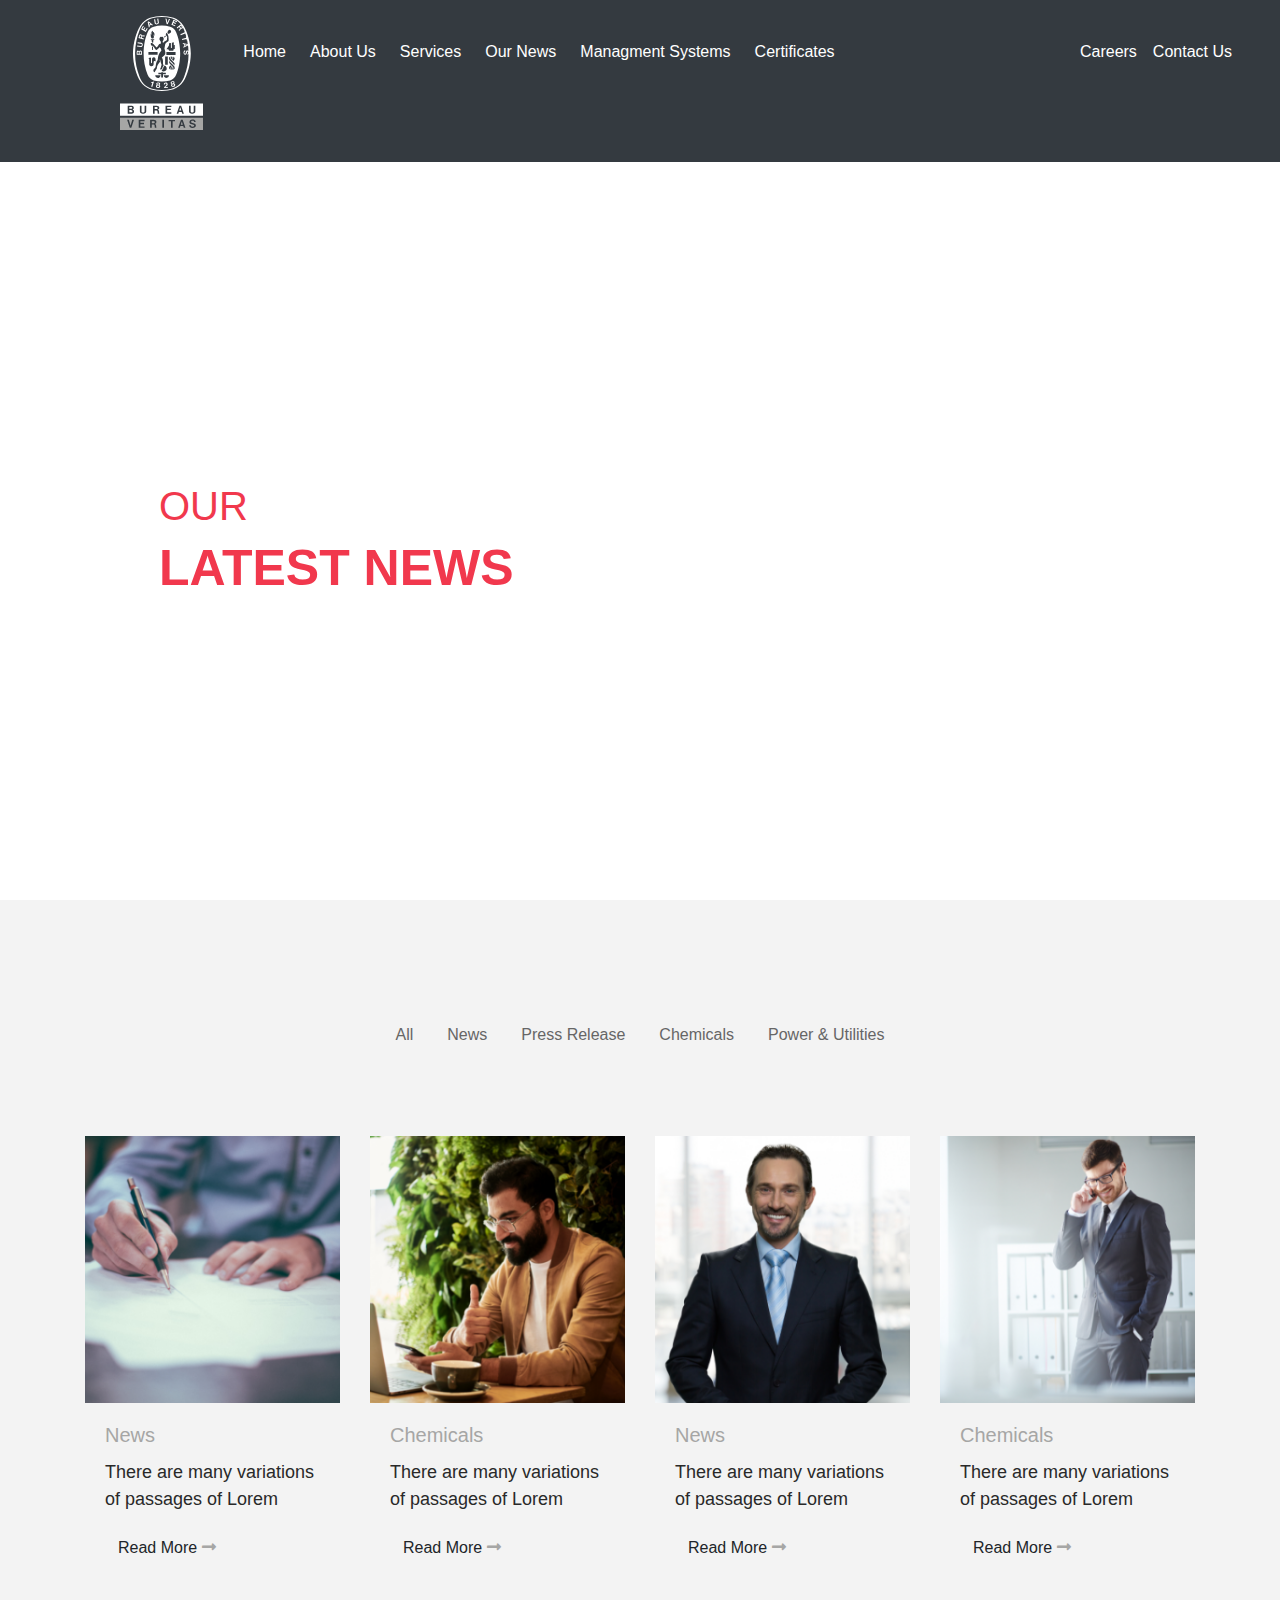
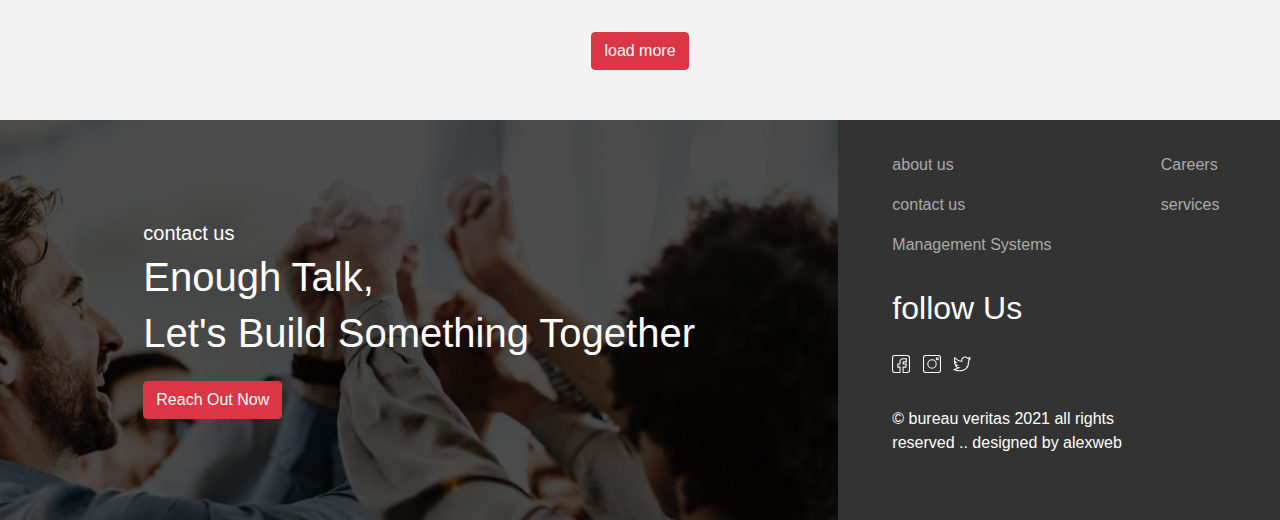
==== commit fa8d5167: "filtter and load-more" ====
--- a/news.html
+++ b/news.html
@@ -22,16 +22,7 @@
 
 <body>
    <header>
-      <!-- <div class="mb-auto  p-1 top-nav">
-
-
-         <div class="d-flex justify-content-between   ">
-            <div class="comp-name  text-white">bureau veritas Egypt</div>
-
-            <div class="p-2 mr-1 bg-danger"> <i class="fa fa-search" aria-hidden="true"></i> </div>
-         </div>
-
-      </div> -->
+       
 
       <nav class="navbar navbar-expand-sm  bg-dark">
          <div class="contanier d-md-flex justify-content-center align-items-center   collapse navbar-collapse"
@@ -53,7 +44,7 @@
                            <a class="nav-link" href="#">Services</a>
                         </li>
                         <li class="nav-item mr-2">
-                           <a class="nav-link" href="#">Our News</a>
+                           <a class="nav-link" href="news.html">Our News</a>
                         </li>
                         <li class="nav-item mr-2">
                            <a class="nav-link" href="#">Managment Systems</a>
@@ -106,200 +97,235 @@
 
    <section class="news-cards">
       <div class="links  ">
-         <ul class="nav justify-content-center">
+         <ul class="nav justify-content-center" id="myBtnContainer">
             <li class="nav-item">
-               <a class="nav-link nav-news  active" href="#">All</a>
+              <button class="nav-link nav-news  btn active "  onclick="filterSelection('All')" >All</button>
             </li>
             <li class="nav-item">
-               <a class="nav-link nav-news " href="#">News</a>
+              <button class="nav-link nav-news btn "  onclick="filterSelection('News')">News</button>
             </li>
             <li class="nav-item">
-               <a class="nav-link nav-news" href="#">Press Release</a>
+              <button class="nav-link nav-news btn"  onclick="filterSelection('Press-Release')">Press Release</button>
             </li>
             <li class="nav-item">
-               <a class="nav-link nav-news  " href="#">Chemicals</a>
+              <button class="nav-link nav-news btn  "  onclick="filterSelection('Chemicals')">Chemicals</button>
             </li>
             <li class="nav-item">
-               <a class="nav-link nav-news  " href="#">Power & Utilities</a>
+              <button class="nav-link nav-news btn  "  onclick="filterSelection('Power & Utilities')">Power & Utilities</button>
             </li>
          </ul>
       </div>
 
 
 
-      <div class="container">
+      <div class="container ">
          <div class="row">
 
-            <div class="col-md-3">
+
+ 
+            <div class="col-md-3 filterDiv loading   News ">
                <div class="card news-card">
                   <div class="news-img-card">
                      <img class="img-fluid " src="assets/new-card-10.png" alt="Card image cap">
                   </div>
                   <div class="card-body news-content">
-                     <h5 class="card-title">news</h5>
-                     <p class="card-text ">There are many variations of passages of Lorem</p>
-                     <a href="#" class="btn  ">Read More <span> <i
-                              class="fas fa-long-arrow-alt-right news-right-arrow"></i> </span></a>
-                  </div>
-               </div>
-            </div>
-
-            <div class="col-md-3">
+                     <h5 class="card-title  ">News</h5>
+                     <p class="card-text ">There are many variations of passages of Lorem</p>
+                     <a href="#" class="btn  ">Read More <span> <i
+                              class="fas fa-long-arrow-alt-right news-right-arrow"></i> </span></a>
+                  </div>
+               </div>
+            </div>
+  
+
+ 
+            <div class="col-md-3 filterDiv loading  Chemicals">
                <div class="card news-card">
                   <div class="news-img-card">
                      <img class="img-fluid " src="assets/new-card-2.png" alt="Card image cap">
                   </div>
                   <div class="card-body news-content">
-                     <h5 class="card-title">news</h5>
-                     <p class="card-text ">There are many variations of passages of Lorem</p>
-                     <a href="#" class="btn  ">Read More <span> <i
-                              class="fas fa-long-arrow-alt-right news-right-arrow"></i> </span></a>
-                  </div>
-               </div>
-            </div>
-
-            <div class="col-md-3">
+                     <h5 class="card-title   ">Chemicals</h5>
+                     <p class="card-text ">There are many variations of passages of Lorem</p>
+                     <a href="#" class="btn  ">Read More <span> <i
+                              class="fas fa-long-arrow-alt-right news-right-arrow"></i> </span></a>
+                  </div>
+               </div>
+            </div>
+ 
+
+
+            <div class="col-md-3 filterDiv loading  News">
                <div class="card news-card">
                   <div class="news-img-card">
                      <img class="img-fluid " src="assets/new-card-3.png" alt="Card image cap">
                   </div>
                   <div class="card-body news-content">
-                     <h5 class="card-title">news</h5>
-                     <p class="card-text ">There are many variations of passages of Lorem</p>
-                     <a href="#" class="btn  ">Read More <span> <i
-                              class="fas fa-long-arrow-alt-right news-right-arrow"></i> </span></a>
-                  </div>
-               </div>
-            </div>
-
-            <div class="col-md-3">
+                     <h5 class="card-title  ">News</h5>
+                     <p class="card-text ">There are many variations of passages of Lorem</p>
+                     <a href="#" class="btn  ">Read More <span> <i
+                              class="fas fa-long-arrow-alt-right news-right-arrow"></i> </span></a>
+                  </div>
+               </div>
+            </div>
+          
+
+         
+            <div class="col-md-3 filterDiv loading  Chemicals">
                <div class="card news-card">
                   <div class="news-img-card">
                      <img class="img-fluid " src="assets/new-card-4.png" alt="Card image cap">
                   </div>
                   <div class="card-body news-content">
-                     <h5 class="card-title">news</h5>
-                     <p class="card-text ">There are many variations of passages of Lorem</p>
-                     <a href="#" class="btn  ">Read More <span> <i
-                              class="fas fa-long-arrow-alt-right news-right-arrow"></i> </span></a>
-                  </div>
-               </div>
-            </div>
-            <div class="col-md-3">
+                     <h5 class="card-title  ">Chemicals</h5>
+                     <p class="card-text ">There are many variations of passages of Lorem</p>
+                     <a href="#" class="btn  ">Read More <span> <i
+                              class="fas fa-long-arrow-alt-right news-right-arrow"></i> </span></a>
+                  </div>
+               </div>
+            </div>
+
+          
+
+
+         
+
+            <div class="col-md-3 filterDiv loading  Chemicals">
                <div class="card news-card">
                   <div class="news-img-card">
                      <img class="img-fluid " src="assets/new-card-5.png" alt="Card image cap">
                   </div>
                   <div class="card-body news-content">
-                     <h5 class="card-title">news</h5>
-                     <p class="card-text ">There are many variations of passages of Lorem</p>
-                     <a href="#" class="btn  ">Read More <span> <i
-                              class="fas fa-long-arrow-alt-right news-right-arrow"></i> </span></a>
-                  </div>
-               </div>
-            </div>
-
-            <div class="col-md-3">
+                     <h5 class="card-title  ">Chemicals</h5>
+                     <p class="card-text ">There are many variations of passages of Lorem</p>
+                     <a href="#" class="btn  ">Read More <span> <i
+                              class="fas fa-long-arrow-alt-right news-right-arrow"></i> </span></a>
+                  </div>
+               </div>
+            </div>
+          
+
+
+         
+
+            <div class="col-md-3 filterDiv loading  News">
                <div class="card news-card">
                   <div class="news-img-card">
                      <img class="img-fluid " src="assets/new-card-6.png" alt="Card image cap">
                   </div>
                   <div class="card-body news-content">
-                     <h5 class="card-title">news</h5>
-                     <p class="card-text ">There are many variations of passages of Lorem</p>
-                     <a href="#" class="btn  ">Read More <span> <i
-                              class="fas fa-long-arrow-alt-right news-right-arrow"></i> </span></a>
-                  </div>
-               </div>
-            </div>
-
-            <div class="col-md-3">
+                     <h5 class="card-title  ">News</h5>
+                     <p class="card-text ">There are many variations of passages of Lorem</p>
+                     <a href="#" class="btn  ">Read More <span> <i
+                              class="fas fa-long-arrow-alt-right news-right-arrow"></i> </span></a>
+                  </div>
+               </div>
+            </div>
+          
+
+
+         
+
+            <div class="col-md-3 filterDiv loading  News">
                <div class="card news-card">
                   <div class="news-img-card">
                      <img class="img-fluid " src="assets/new-card-7.png" alt="Card image cap">
                   </div>
                   <div class="card-body news-content">
-                     <h5 class="card-title">news</h5>
-                     <p class="card-text ">There are many variations of passages of Lorem</p>
-                     <a href="#" class="btn  ">Read More <span> <i
-                              class="fas fa-long-arrow-alt-right news-right-arrow"></i> </span></a>
-                  </div>
-               </div>
-            </div>
-
-            <div class="col-md-3">
+                     <h5 class="card-title  ">News</h5>
+                     <p class="card-text ">There are many variations of passages of Lorem</p>
+                     <a href="#" class="btn  ">Read More <span> <i
+                              class="fas fa-long-arrow-alt-right news-right-arrow"></i> </span></a>
+                  </div>
+               </div>
+            </div>
+          
+
+
+         
+
+            <div class="col-md-3 filterDiv loading  Chemicals">
                <div class="card news-card">
                   <div class="news-img-card">
                      <img class="img-fluid " src="assets/new-card-8.png" alt="Card image cap">
                   </div>
                   <div class="card-body news-content">
-                     <h5 class="card-title">news</h5>
-                     <p class="card-text ">There are many variations of passages of Lorem</p>
-                     <a href="#" class="btn  ">Read More <span> <i
-                              class="fas fa-long-arrow-alt-right news-right-arrow"></i> </span></a>
-                  </div>
-               </div>
-            </div>
-            <div class="col-md-3">
+                     <h5 class="card-title  ">Chemicals</h5>
+                     <p class="card-text ">There are many variations of passages of Lorem</p>
+                     <a href="#" class="btn  ">Read More <span> <i
+                              class="fas fa-long-arrow-alt-right news-right-arrow"></i> </span></a>
+                  </div>
+               </div>
+            </div>
+        
+
+         
+
+            <div class="col-md-3 filterDiv loading  Chemicals">
                <div class="card news-card">
                   <div class="news-img-card">
                      <img class="img-fluid " src="assets/new-card-9.png" alt="Card image cap">
                   </div>
                   <div class="card-body news-content">
-                     <h5 class="card-title">news</h5>
-                     <p class="card-text ">There are many variations of passages of Lorem</p>
-                     <a href="#" class="btn  ">Read More <span> <i
-                              class="fas fa-long-arrow-alt-right news-right-arrow"></i> </span></a>
-                  </div>
-               </div>
-            </div>
-
-            <div class="col-md-3">
+                     <h5 class="card-title   ">Chemicals</h5>
+                     <p class="card-text ">There are many variations of passages of Lorem</p>
+                     <a href="#" class="btn  ">Read More <span> <i
+                              class="fas fa-long-arrow-alt-right news-right-arrow"></i> </span></a>
+                  </div>
+               </div>
+            </div>
+          
+
+         
+            <div class="col-md-3 filterDiv loading  News">
                <div class="card news-card">
                   <div class="news-img-card">
                      <img class="img-fluid " src="assets/new-card-10.png" alt="Card image cap">
                   </div>
                   <div class="card-body news-content">
-                     <h5 class="card-title">news</h5>
-                     <p class="card-text ">There are many variations of passages of Lorem</p>
-                     <a href="#" class="btn  ">Read More <span> <i
-                              class="fas fa-long-arrow-alt-right news-right-arrow"></i> </span></a>
-                  </div>
-               </div>
-            </div>
-
-            <div class="col-md-3">
+                     <h5 class="card-title  ">News</h5>
+                     <p class="card-text ">There are many variations of passages of Lorem</p>
+                     <a href="#" class="btn  ">Read More <span> <i
+                              class="fas fa-long-arrow-alt-right news-right-arrow"></i> </span></a>
+                  </div>
+               </div>
+            </div>
+         
+
+            
+            <div class="col-md-3 filterDiv loading  News">
                <div class="card news-card">
                   <div class="news-img-card">
                      <img class="img-fluid " src="assets/new-card-11.png" alt="Card image cap">
                   </div>
                   <div class="card-body news-content">
-                     <h5 class="card-title">news</h5>
-                     <p class="card-text ">There are many variations of passages of Lorem</p>
-                     <a href="#" class="btn  ">Read More <span> <i
-                              class="fas fa-long-arrow-alt-right news-right-arrow"></i> </span></a>
-                  </div>
-               </div>
-            </div>
-
-            <div class="col-md-3">
+                     <h5 class="card-title ">News</h5>
+                     <p class="card-text ">There are many variations of passages of Lorem</p>
+                     <a href="#" class="btn  ">Read More <span> <i
+                              class="fas fa-long-arrow-alt-right news-right-arrow"></i> </span></a>
+                  </div>
+               </div>
+            </div>  
+
+            
+            <div class="col-md-3 filterDiv loading align-content-md-around Chemicals">
                <div class="card news-card">
                   <div class="news-img-card">
                      <img class="img-fluid " src="assets/new-card-12.png" alt="Card image cap">
                   </div>
                   <div class="card-body news-content">
-                     <h5 class="card-title">news</h5>
-                     <p class="card-text ">There are many variations of passages of Lorem</p>
-                     <a href="#" class="btn  ">Read More <span> <i
-                              class="fas fa-long-arrow-alt-right news-right-arrow"></i> </span></a>
-                  </div>
-
-               </div>
-            </div>
-
-         </div>
-         <div class="text-center load-more">
-            <a href="" class="btn  btn-danger"> load more</a>
+                     <h5 class="card-title  ">Chemicals</h5>
+                     <p class="card-text ">There are many variations of passages of Lorem</p>
+                     <a href="#" class="btn  ">Read More <span> <i
+                              class="fas fa-long-arrow-alt-right news-right-arrow"></i> </span></a>
+                  </div>
+
+               </div>
+            </div> 
+
+         </div>
+         <div class="text-center load-more "  >
+            <a href="" class="btn  btn-danger " id="loadMore"  > load more</a>
          </div>
       </div>
 
@@ -395,7 +421,23 @@
       integrity="sha512-bLT0Qm9VnAYZDflyKcBaQ2gg0hSYNQrJ8RilYldYQ1FxQYoCLtUjuuRuZo+fjqhx/qtq/1itJ0C2ejDxltZVFg=="
       crossorigin="anonymous" referrerpolicy="no-referrer"></script>
    <script src="OwlCarousel2-2.3.4/dist/owl.carousel.min.js"></script>
+   <script src="js/news.js"></script>
    <script src="js/customs.js"></script>
+
+  <script>
+$(document).ready(function(){
+  $(".loading").slice(0, 4).show();
+  $("#loadMore").on("click", function(e){
+    e.preventDefault();
+    $(".loading:hidden").slice(0, 4).slideDown();
+    if($(".loading:hidden").length == 0) {
+      $("#loadMore").fadeOut('slow');
+    }
+  });
+  
+})
+
+  </script>
 </body>
 
 </html>--- a/css/style.css
+++ b/css/style.css
@@ -14,7 +14,9 @@
   position: relative;
 
 }
-
+.container {
+  overflow: hidden;
+}
 
 /* Make the image fully responsive */
 .carousel-inner img {
--- a/css/news.css
+++ b/css/news.css
@@ -82,10 +82,15 @@
     }
 }
 
-.load-more {
-    padding-top: 6em;
+/* .load-more {
+    
+
+} */
+.load-more{
+  
+  padding-top: 6em;
+  
 }
-
 .our-news {
     color: #F1384D;
 }
@@ -93,4 +98,22 @@
 .our-latest-news {
     color: #F1384D;
     font-size: 50px;
-}+}
+.filterDiv {
+  
+    display: none;
+  }
+/* .show {
+    display: block;
+  } */
+  .loading{
+    display:none;
+  }
+ /* #loadMore a {
+     display: inline-block;
+ } */
+ .noContent {
+    color: #000 !important;
+    background-color: transparent !important;
+    pointer-events: none;
+  }